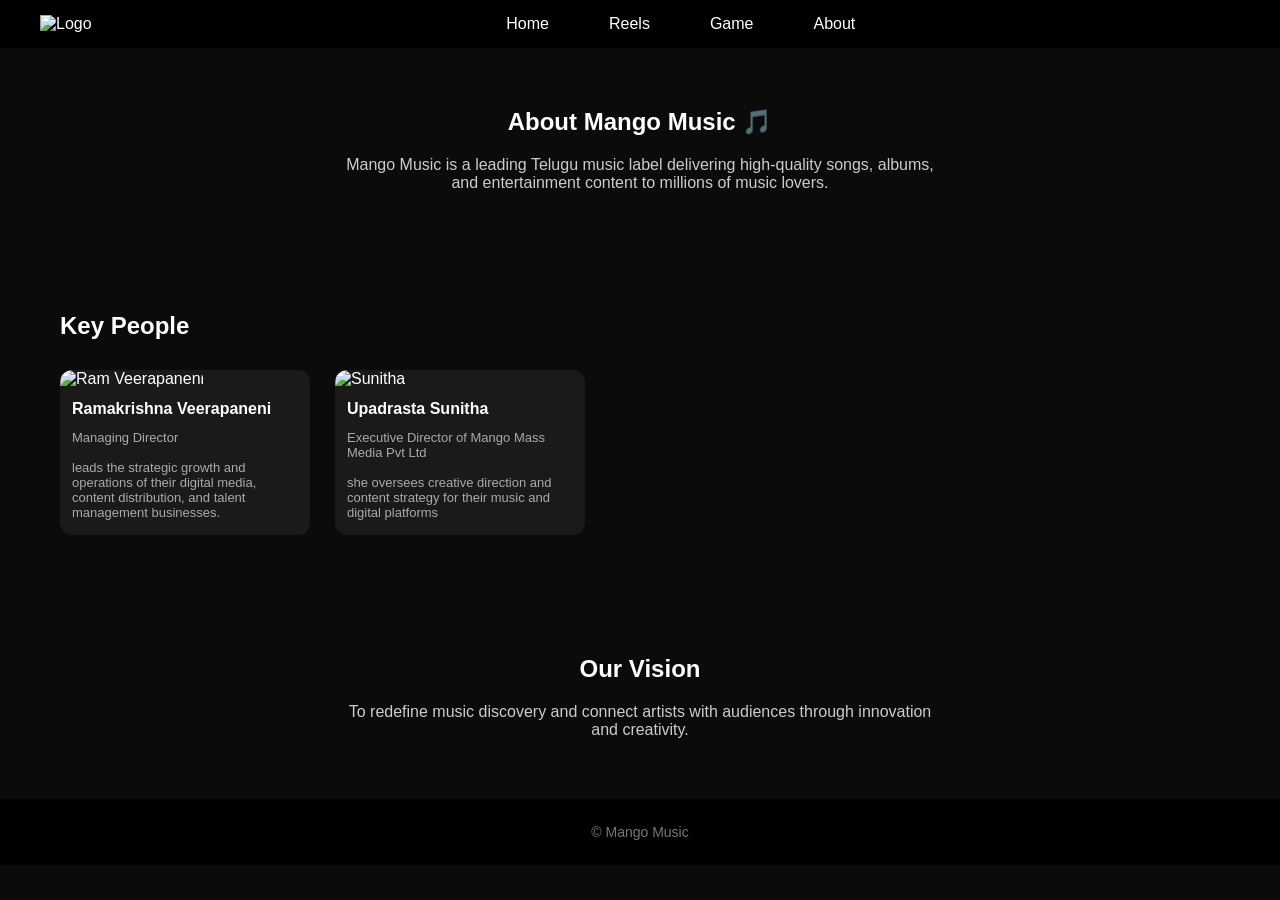
==== about.html @ 7d5cc9be "Add files via upload" ====
<!DOCTYPE html>
<html lang="en">
<head>
  <meta charset="UTF-8">
  <title>About - Mango Music</title>
  <link rel="stylesheet" href="style.css">
</head>

<body>

<!-- NAVBAR -->
<header class="navbar">
  <div class="logo-container">
    <img src="assets/images/logo.png" alt="Logo">
  </div>

  <nav>
    <a href="index.html">Home</a>
    <a href="reels.html">Reels</a>
    <a href="game.html">Game</a>
    <a href="about.html">About</a>
  </nav>
</header>

<!-- ABOUT SECTION -->
<section class="about">
  <h1>About Mango Music 🎵</h1>
  <p>
    Mango Music is a leading Telugu music label delivering high-quality songs,
    albums, and entertainment content to millions of music lovers.
  </p>
</section>

<!-- TEAM SECTION -->
<section class="team">
  <h2>Key People</h2>

  <div class="cards">

    <!-- Ram -->
    <div class="card">
      <img src="assets/images/ram.jpg" alt="Ram Veerapaneni">
      <h3>Ramakrishna Veerapaneni</h3>
      <p>Managing Director</p>
      <p>leads the strategic growth and operations of their digital media, content distribution, and talent management businesses.</p>
    </div>

    <!-- Sunitha -->
    <div class="card">
      <img src="assets/images/sunitha.jpg" alt="Sunitha">
      <h3>Upadrasta Sunitha</h3>
      <p>Executive Director of Mango Mass Media Pvt Ltd</p>
      <p>she oversees creative direction and content strategy for their music and digital platforms</p>
    </div>

  </div>
</section>

<!-- VISION SECTION -->
<section class="about">
  <h2>Our Vision</h2>
  <p>
    To redefine music discovery and connect artists with audiences
    through innovation and creativity.
  </p>
</section>

<!-- FOOTER -->
<footer>
  <p>© Mango Music</p>
</footer>

</body>
</html>
---- style.css ----
/* RESET */
* {
  margin: 0;
  padding: 0;
  box-sizing: border-box;
}

body {
  font-family: 'Segoe UI', sans-serif;
  background-color: #0b0b0b;
  color: #ffffff;
}
.game p {
  margin-bottom: 20px;
}

#playBtn {
  margin-bottom: 25px;
}
 .category {
  display: flex;
  gap: 15px;
  justify-content: center;
  margin-bottom: 20px;
}

.person-list {
  display: flex;
  flex-wrap: wrap;
  gap: 20px;
  justify-content: center;
}

.person {
  text-align: center;
  cursor: pointer;
}

.person img {
  width: 120px;
  height: 120px;
  border-radius: 50%;

  object-fit: cover;
  object-position: top; /* 🔥 KEY FIX */

  border: 3px solid gold;
}

.person p {
  margin-top: 5px;
}

#options button {
  display: block;
  margin: 10px auto;
  width: 250px;
}
.category-grid {
  display: grid;
  grid-template-columns: repeat(2, 1fr);
  gap: 20px;
  padding: 20px;
}

/* CATEGORY GRID */
.category-grid {
  display: grid;
  grid-template-columns: repeat(2, 1fr);
  gap: 30px;
  max-width: 500px;
  margin: 30px auto;
}

/* CATEGORY CARD (BUTTON STYLE) */
/* ===== CATEGORY GRID ===== */
.category-grid {
  display: grid;
  grid-template-columns: repeat(2, 1fr);
  gap: 30px;
  max-width: 500px;
  margin: 30px auto;
}

/* ===== CATEGORY CARD ===== */
.cat-card {
  background: #111;
  padding: 20px;
  border-radius: 16px;
  cursor: pointer;
  border: 1px solid #222;
  transition: all 0.3s ease;
  text-align: center;
}

/* IMAGE */
.cat-card img {
  width: 100%;
  height: 150px;
  object-fit: cover;
  border-radius: 12px;
}

/* TEXT */
.cat-card p {
  margin-top: 12px;
  font-size: 16px;
}

/* HOVER */
.cat-card:hover {
  transform: scale(1.05);
  border: 1px solid #ffb400;
}
.cat-card img {
  pointer-events: none;
}
/* PERSON GRID */
.person-grid {
  display: grid;
  grid-template-columns: repeat(3, 1fr);
  gap: 25px;
  max-width: 500px;
  margin: 25px auto;
}

/* PERSON CARD */
.person {
  text-align: center;
  cursor: pointer;
  transition: 0.3s;
}

/* IMAGE */
.person img {
  width: 80px;
  height: 80px;
  border-radius: 50%;
  object-fit: cover;
  transition: 0.3s;
}

/* NAME */
.person p {
  margin-top: 8px;
  font-size: 14px;
}

/* HOVER */
.person:hover img {
  transform: scale(1.1);
}

/* ACTIVE (SELECTED) */
.person.active img {
  border: 3px solid #ffb703;
  box-shadow: 0 0 15px #ffb703;
  transform: scale(1.1);
}
/* NEXT BUTTON CONTAINER */
.next-container {
  display: flex;
  justify-content: center; /* center alignment */
  margin-top: 30px;
}

/* NEXT BUTTON */
.next-btn {
  background: #ffb703;
  color: black;
  border: none;
  padding: 12px 28px;
  border-radius: 30px;
  font-size: 16px;
  cursor: pointer;
  transition: 0.3s;
}

/* DISABLED STYLE (important fix) */
.next-btn:disabled {
  background: #ffb703; /* keep yellow */
  opacity: 0.5;        /* slightly faded */
  cursor: not-allowed;
}

/* HOVER */
/* ONLY ACTIVE BUTTON CAN HOVER */
.next-btn.active {
  opacity: 1;
  cursor: pointer;
  box-shadow: 0 0 15px #ffb703;
}

.next-btn.active:hover {
  transform: scale(1.05);
}
/* PERSON SECTION */
#personSection {
  text-align: center;
  margin-top: 30px;
}

/* SEARCH BOX */
#personSearch {
  padding: 10px;
  width: 250px;
  border-radius: 20px;
  border: none;
  margin: 15px 0;
}

/* GRID */
.person-grid {
  display: grid;
  grid-template-columns: repeat(3, 1fr);
  gap: 25px;
  max-width: 500px;
  margin: auto;
}

/* PERSON */
.person {
  cursor: pointer;
  text-align: center;
}

/* IMAGE */
.person img {
  width: 80px;
  height: 80px;
  border-radius: 50%;
  object-fit: cover;
}

/* ACTIVE */
.person.active img {
  border: 3px solid #ffb703;
  box-shadow: 0 0 15px #ffb703;
}
/* BUTTON CONTAINER */
.person-actions {
  display: flex;
  justify-content: center;
  gap: 20px;
  margin-top: 25px;
}

/* BACK BUTTON */
.back-btn {
  background: transparent;
  color: white;
  border: 1px solid #555;
  padding: 10px 22px;
  border-radius: 25px;
  cursor: pointer;
  transition: 0.3s;
}

.back-btn:hover {
  border-color: #ffb703;
  color: #ffb703;
}

/* NEXT BUTTON (PERSON SCREEN) */
.person-actions .next-btn {
  background: #ffb703;
  color: black;
  border: none;
  padding: 10px 22px;
  border-radius: 25px;
  opacity: 0.4;
  cursor: not-allowed;
  transition: 0.3s;
}

/* ACTIVE */
.person-actions .next-btn.active {
  opacity: 1;
  cursor: pointer;
  box-shadow: 0 0 12px #ffb703;
}
/* ✅ ACTIVE (IMPORTANT) */
.cat-card.active {
  border: 2px solid #ffb400;
  background: #1a1a1a;
  transform: scale(1.05);
  box-shadow: 0 0 20px rgba(255, 180, 0, 0.6);
}
.person-grid {
  display: grid;
  grid-template-columns: repeat(2, 1fr);
  gap: 20px;
  padding: 20px;
}

.person img {
  width: 80px;
  height: 80px;
  border-radius: 50%;
  object-fit: cover;
}

.hidden {
  display: none;
}
/* NAVBAR FIXED */
.navbar {
  display: flex;
  align-items: center;
  justify-content: space-between;
  padding: 15px 40px;
  background: #000;
}

/* LOGO */
.logo-container img {
  height: 45px;
}

/* SEARCH CENTER */
.search-container {
  flex: 1;
  display: flex;
  justify-content: center;
}

#searchInput {
  width: 300px;
  padding: 10px 15px;
  border-radius: 25px;
  border: none;
  outline: none;
}

/* NAV LINKS */
nav {
  display: flex;
  align-items: center;
}

nav a {
  color: white;
  margin-left: 25px;
  text-decoration: none;
  font-size: 16px;
}

nav a:hover {
  color: #ffb703;
}

.logo-container img {
  height: 50px;
}

nav a {
  color: #fff;
  margin-left: 30px;
  text-decoration: none;
  font-size: 16px;
  transition: 0.3s;
}

nav a:hover {
  color: #ffb703;
}
/* SEARCH BOX WITH ICON */
.search-box {
  position: relative;
  width: 300px;
}

.search-box input {
  width: 100%;
  padding: 10px 40px 10px 15px; /* space for icon */
  border-radius: 25px;
  border: none;
  outline: none;
}

.search-icon {
  position: absolute;
  right: 15px;
  top: 50%;
  transform: translateY(-50%);
  font-size: 16px;
  color: #555;
}
/* HERO SECTION */
.hero {
  height: 85vh;
  background: url('assets/images/hero.jpg') center/cover no-repeat;
  display: flex;
  align-items: center;
  justify-content: center;
  text-align: center;
  position: relative;
}

.hero::after {
  content: "";
  position: absolute;
  width: 100%;
  height: 100%;
  background: rgba(0,0,0,0.6);
  top: 0;
  left: 0;
}

.hero-content {
  position: relative;
  z-index: 2;
}

.hero h2 {
  font-size: 48px;
  margin-bottom: 15px;
}

.hero p {
  font-size: 18px;
  color: #ccc;
}

.hero button {
  margin-top: 25px;
  padding: 12px 25px;
  border: none;
  border-radius: 25px;
  background: #ffb703;
  color: #000;
  font-size: 16px;
  cursor: pointer;
  transition: 0.3s;
}

.hero button:hover {
  transform: scale(1.05);
}
.hero::after {
  background: rgba(0,0,0,0.6);
}
/* GENERAL SECTIONS */
section {
  padding: 60px;
}

h2 {
  margin-bottom: 20px;
}

/* CARDS (Trending + Team) */
.cards {
  display: flex;
  gap: 25px;
  flex-wrap: wrap;
}

.card {
  background: #1a1a1a;
  border-radius: 12px;
  overflow: hidden;
  width: 220px;
  transition: 0.3s;
  cursor: pointer;
}

.card:hover {
  transform: translateY(-8px);
}

.card img {
  width: 100%;
  height: 180px;
  object-fit: cover;
  object-position: top; /* IMPORTANT FIX */
  border-top-left-radius: 12px;
  border-top-right-radius: 12px;
}

.card h3 {
  margin: 12px;
  font-size: 16px;
}

.card p {
  margin: 0 12px 15px;
  font-size: 13px;
  color: #aaa;
}

/* MOOD SECTION */
/* MOOD GRID */
.mood-grid {
  display: flex;
  flex-wrap: wrap;
  gap: 15px;
  margin-top: 20px;
}

/* MOOD BUTTONS */
.mood-grid button {
  padding: 10px 18px;
  border-radius: 25px;
  border: 1px solid #333;
  background: transparent;
  color: #ccc;
  cursor: pointer;
  transition: 0.3s;
}

/* HOVER EFFECT */
.mood-grid button:hover {
  background: #ffb703;
  color: black;
  border-color: #ffb703;
}

/* GAME SECTION */
.game {
  text-align: center;
}

.game p {
  color: #aaa;
  margin-bottom: 20px;
}

.game-btn {
  background: #ffb703;
  padding: 12px 30px;
  border-radius: 30px;
  border: none;
  font-size: 16px;
  cursor: pointer;
  transition: 0.3s;
}

.game-btn:hover {
  transform: scale(1.05);
}

/* ABOUT PAGE */
.about {
  padding: 60px;
  text-align: center;
}

.about h1, .about h2 {
  margin-bottom: 20px;
}

.about p {
  max-width: 600px;
  margin: auto;
  color: #ccc;
}
/* SECTION WRAPPER */
.mood-section {
  padding: 60px 80px;
}

/* HEADING FIX */
.section-title {
  margin-bottom: 25px;
  font-size: 28px;
}

/* CENTER ALIGN GRID */
.mood-grid {
  display: flex;
  flex-wrap: wrap;
  gap: 15px;
  justify-content: center; /* 🔥 THIS FIXES LEFT ISSUE */
}

/* BUTTON STYLE */
.mood-grid button {
  padding: 10px 18px;
  border-radius: 25px;
  border: 1px solid #333;
  background: transparent;
  color: #ccc;
  cursor: pointer;
  transition: 0.3s;
}
/* AUTH BUTTONS */
.auth-buttons {
  display: flex;
  gap: 10px;
  margin-left: 20px;
}

.auth-buttons button {
  padding: 6px 12px;
  border-radius: 20px;
  border: 1px solid #333;
  background: transparent;
  color: #ccc;
  cursor: pointer;
  font-size: 12px;
}

.auth-buttons button:hover {
  background: #ffb703;
  color: black;
}
/* HOVER */
.mood-grid button:hover {
  background: #ffb703;
  color: black;
}
/* TEAM SECTION */
.team {
  padding: 60px;
}

.team h2 {
  margin-bottom: 30px;
}

.team .card {
  width: 250px;
}

.team img {
  height: 200px;
  object-fit: cover;
}
.next-container {
  display: flex;
  justify-content: center;
}

.person-actions {
  display: none;
  justify-content: center;
  gap: 20px;
}
#options button {
  display: block;
  margin: 12px auto;
  padding: 14px;
  width: 260px;
  border-radius: 30px;
  border: none;
  background: #1a1a1a;
  color: white;
  transition: 0.3s;
  font-size: 15px;
}

#options button:hover {
  transform: scale(1.05);
  background: #ffb703;
  color: black;
}

/* RESULT SCREEN */
.result-card {
  background: #111;
  padding: 30px;
  border-radius: 20px;
  text-align: center;
  box-shadow: 0 0 25px #ffb703;
}

.result-card h2 {
  margin-bottom: 20px;
}

.result-card button {
  margin-top: 20px;
  padding: 12px 25px;
  border-radius: 30px;
  border: none;
  background: #ffb703;
  cursor: pointer;
}

.quiz-header {
  display: flex;
  justify-content: space-between;
  align-items: center;
  margin-bottom: 20px;
}

#quizPersonImg {
  width: 50px;
  height: 50px;
  border-radius: 50%;
}

#timer {
  font-size: 14px;
  color: #ffb703;
}

/* LOGIN POPUP */
.login-popup {
  display: none;   /* 🔥 FIX */
  position: fixed;
  top: 0;
  left: 0;
  width: 100%;
  height: 100%;
  background: rgba(0,0,0,0.8);
  align-items: center;
  justify-content: center;
  z-index: 2000;
}

.login-box {
  background: #1a1a1a;
  padding: 40px;
  border-radius: 10px;
  text-align: center;
  width: 300px;
}

.google-btn {
  display: block;
  width: 100%;
  margin-top: 15px;
  padding: 12px;
  background: #4285F4;
  color: white;
  border: none;
  border-radius: 5px;
  cursor: pointer;
}

.guest-btn {
  display: block;
  width: 100%;
  margin-top: 10px;
  padding: 12px;
  background: #ffb703;
  border: none;
  border-radius: 5px;
  cursor: pointer;
}
/* GAME PAGE */
.game-section {
  text-align: center;
  padding: 60px;
}

.options {
  margin-top: 30px;
}

.options button {
  display: block;
  margin: 10px auto;
  padding: 12px 20px;
  width: 250px;
  border: none;
  border-radius: 8px;
  background: #1a1a1a;
  color: white;
  cursor: pointer;
  transition: 0.3s;
}

.options button:hover {
  background: #ffb703;
  color: black;
}
/* TABS */
.tabs {
  display: flex;
  gap: 20px;
  margin-bottom: 30px;
}

.tab {
  padding: 10px 20px;
  border: none;
  border-radius: 20px;
  background: #1a1a1a;
  color: white;
  cursor: pointer;
}

.tab.active {
  background: #ffb703;
  color: black;
}

/* TAB CONTENT */
.tab-content {
  display: flex;
  flex-wrap: wrap;
  gap: 25px;
}

.hidden {
  display: none;
}

/* VIEW MORE */
/* VIEW MORE FIXED CENTER */
.view-more {
  width: 100%;
  text-align: center;
  margin-top: 30px;
  color: #ffb703;
  font-weight: 500;
  cursor: pointer;
}
/* REELS PAGE */
.reels-container {
  height: 100vh;
  overflow-y: scroll;
  scroll-snap-type: y mandatory;
}

.reel {
  position: relative;
  height: 100vh;
  scroll-snap-align: start;
}

.reel video {
  width: 100%;
  height: 100%;
  object-fit: cover;
}

.reel-info {
  position: absolute;
  bottom: 40px;
  left: 20px;
}

.reel-info h3 {
  font-size: 20px;
}

.reel-info p {
  color: #ccc;
  margin-bottom: 10px;
}

.reel-info button {
  padding: 10px 20px;
  border: none;
  border-radius: 20px;
  background: #ffb703;
  cursor: pointer;
}
/* NAV RIGHT */
.nav-right {
  display: flex;
  align-items: center;
}

/* SEARCH BAR */
#searchInput {
  padding: 8px 12px;
  border-radius: 20px;
  border: none;
  margin-right: 20px;
  outline: none;
}
/* FOOTER */
footer {
  text-align: center;
  padding: 25px;
  background: #000;
  color: #777;
  font-size: 14px;
}
/* RESET */
* {
  margin: 0;
  padding: 0;
  box-sizing: border-box;
}

body {
  font-family: 'Segoe UI', sans-serif;
  background-color: #0b0b0b;
  color: #ffffff;
}
.game p {
  margin-bottom: 20px;
}

#playBtn {
  margin-bottom: 25px;
}
 .category {
  display: flex;
  gap: 15px;
  justify-content: center;
  margin-bottom: 20px;
}

.person-list {
  display: flex;
  flex-wrap: wrap;
  gap: 20px;
  justify-content: center;
}

.person {
  text-align: center;
  cursor: pointer;
}

.person img {
  width: 80px;
  height: 80px;
  border-radius: 50%;
  object-fit: cover;
}

.person p {
  margin-top: 5px;
}

#options button {
  display: block;
  margin: 10px auto;
  width: 250px;
}
.category-grid {
  display: grid;
  grid-template-columns: repeat(2, 1fr);
  gap: 20px;
  padding: 20px;
}

.cat-card {
  text-align: center;
  cursor: pointer;
}

.cat-card img {
  width: 100px;
  height: 100px;
  border-radius: 12px;
  object-fit: cover;
}

.person-grid {
  display: grid;
  grid-template-columns: repeat(3, 1fr);
  gap: 25px;
  justify-items: center;
}

.person-card img {
  width: 100px;
  height: 100px;
  border-radius: 50%;
  object-fit: cover;
}

.person img {
  width: 80px;
  height: 80px;
  border-radius: 50%;
  object-fit: cover;
}

.hidden {
  display: none;
}
/* NAVBAR FIXED */  
.navbar {
  display: flex;
  align-items: center;
  justify-content: space-between;
  padding: 15px 40px;
}
.navbar nav {
  display: flex;
  gap: 30px;
  justify-content: center;
  flex: 1;   /* 🔥 pushes to center */
}

.navbar nav a {
  text-decoration: none;
  color: white;
  font-weight: 500;
}

.logo-container img {
  height: 60px;   /* 🔥 increased */
  cursor: pointer;
}

.search-container {
  display: flex;
  justify-content: center;
  margin: 40px 0;
}

.search-box input {
  width: 400px;
  padding: 12px 20px;
  border-radius: 30px;
  border: none;
  outline: none;
}

/* SEARCH CENTER */
.search-container {
  flex: 1;
  display: flex;
  justify-content: center;
}
/* MENU ICON */
.menu-icon {
  font-size: 26px;
  cursor: pointer;
  color: white;
  margin-left: 20px;
}

/* SIDE MENU */
.side-menu {
  position: fixed;
  top: 0;
  right: -250px; /* hidden initially */
  width: 250px;
  height: 100%;
  background: #111;
  padding: 20px;
  transition: 0.3s;
  z-index: 999;
}

/* ACTIVE MENU */
.side-menu.active {
  right: 0;
}

/* MENU LINKS */
.side-menu a {
  display: block;
  color: white;
  padding: 12px 0;
  text-decoration: none;
  font-size: 18px;
}

/* CLOSE BUTTON */
.close-btn {
  font-size: 22px;
  margin-bottom: 20px;
  cursor: pointer;
}
#searchInput {
  width: 300px;
  padding: 10px 15px;
  border-radius: 25px;
  border: none;
  outline: none;
}

/* NAV LINKS */
nav {
  display: flex;
  align-items: center;
}

nav a {
  color: white;
  margin-left: 25px;
  text-decoration: none;
  font-size: 16px;
}

nav a:hover {
  color: #ffb703;
}

.logo-container img {
  height: 50px;
}

nav a {
  color: #fff;
  margin-left: 30px;
  text-decoration: none;
  font-size: 16px;
  transition: 0.3s;
}

nav a:hover {
  color: #ffb703;
}
/* SEARCH BOX WITH ICON */
.search-box {
  position: relative;
  width: 300px;
}

.search-box input {
  width: 100%;
  padding: 10px 40px 10px 15px; /* space for icon */
  border-radius: 25px;
  border: none;
  outline: none;
}

.search-icon {
  position: absolute;
  right: 15px;
  top: 50%;
  transform: translateY(-50%);
  font-size: 16px;
  color: #555;
}
/* HERO SECTION */
.hero {
  height: 85vh;
  background: url('assets/images/hero.jpg') center/cover no-repeat;
  display: flex;
  align-items: center;
  justify-content: center;
  text-align: center;
  position: relative;
}

.hero::after {
  content: "";
  position: absolute;
  width: 100%;
  height: 100%;
  background: rgba(0,0,0,0.6);
  top: 0;
  left: 0;
}

.hero-content {
  position: relative;
  z-index: 2;
}

.hero h2 {
  font-size: 48px;
  margin-bottom: 15px;
}

.hero p {
  font-size: 18px;
  color: #ccc;
}

.hero button {
  margin-top: 25px;
  padding: 12px 25px;
  border: none;
  border-radius: 25px;
  background: #ffb703;
  color: #000;
  font-size: 16px;
  cursor: pointer;
  transition: 0.3s;
}

.hero button:hover {
  transform: scale(1.05);
}
.hero::after {
  background: rgba(0,0,0,0.6);
}
/* GENERAL SECTIONS */
section {
  padding: 60px;
}

h2 {
  margin-bottom: 20px;
}

/* CARDS (Trending + Team) */
.cards {
  display: flex;
  gap: 25px;
  flex-wrap: wrap;
}

.card {
  background: #1a1a1a;
  border-radius: 12px;
  overflow: hidden;
  width: 220px;
  transition: 0.3s;
  cursor: pointer;
}

.card:hover {
  transform: translateY(-8px);
}

.card img {
  width: 100%;
  height: 180px;
  object-fit: cover;
  object-position: top; /* IMPORTANT FIX */
  border-top-left-radius: 12px;
  border-top-right-radius: 12px;
}

.card h3 {
  margin: 12px;
  font-size: 16px;
}

.card p {
  margin: 0 12px 15px;
  font-size: 13px;
  color: #aaa;
}

/* MOOD SECTION */
/* MOOD GRID */
.mood-grid {
  display: flex;
  flex-wrap: wrap;
  gap: 15px;
  margin-top: 20px;
}

/* MOOD BUTTONS */
.mood-grid button {
  padding: 10px 18px;
  border-radius: 25px;
  border: 1px solid #333;
  background: transparent;
  color: #ccc;
  cursor: pointer;
  transition: 0.3s;
}

/* HOVER EFFECT */
.mood-grid button:hover {
  background: #ffb703;
  color: black;
  border-color: #ffb703;
}

/* GAME SECTION */
.game {
  text-align: center;
}

.game p {
  color: #aaa;
  margin-bottom: 20px;
}

.game-btn {
  background: #ffb703;
  padding: 12px 30px;
  border-radius: 30px;
  border: none;
  font-size: 16px;
  cursor: pointer;
  transition: 0.3s;
}

.game-btn:hover {
  transform: scale(1.05);
}

/* ABOUT PAGE */
.about {
  padding: 60px;
  text-align: center;
}

.about h1, .about h2 {
  margin-bottom: 20px;
}

.about p {
  max-width: 600px;
  margin: auto;
  color: #ccc;
}
/* SECTION WRAPPER */
.mood-section {
  padding: 60px 80px;
}

/* HEADING FIX */
.section-title {
  margin-bottom: 25px;
  font-size: 28px;
}

/* CENTER ALIGN GRID */
.mood-grid {
  display: flex;
  flex-wrap: wrap;
  gap: 15px;
  justify-content: center; /* 🔥 THIS FIXES LEFT ISSUE */
}

/* BUTTON STYLE */
.mood-grid button {
  padding: 10px 18px;
  border-radius: 25px;
  border: 1px solid #333;
  background: transparent;
  color: #ccc;
  cursor: pointer;
  transition: 0.3s;
}
/* AUTH BUTTONS */
.auth-buttons {
  display: flex;
  gap: 10px;
  margin-left: 20px;
}

.auth-buttons button {
  padding: 6px 12px;
  border-radius: 20px;
  border: 1px solid #333;
  background: transparent;
  color: #ccc;
  cursor: pointer;
  font-size: 12px;
}

.auth-buttons button:hover {
  background: #ffb703;
  color: black;
}
/* HOVER */
.mood-grid button:hover {
  background: #ffb703;
  color: black;
}
/* TEAM SECTION */
.team {
  padding: 60px;
}

.team h2 {
  margin-bottom: 30px;
}

.team .card {
  width: 250px;
}

.team img {
  height: 200px;
  object-fit: cover;
}



.login-box {
  background: #1a1a1a;
  padding: 40px;
  border-radius: 10px;
  text-align: center;
  width: 300px;
}

.google-btn {
  display: block;
  width: 100%;
  margin-top: 15px;
  padding: 12px;
  background: #4285F4;
  color: white;
  border: none;
  border-radius: 5px;
  cursor: pointer;
}

.guest-btn {
  display: block;
  width: 100%;
  margin-top: 10px;
  padding: 12px;
  background: #ffb703;
  border: none;
  border-radius: 5px;
  cursor: pointer;
}
/* GAME PAGE */
.game-section {
  text-align: center;
  padding: 60px;
}

.options {
  margin-top: 30px;
}

.options button {
  display: block;
  margin: 10px auto;
  padding: 12px 20px;
  width: 250px;
  border: none;
  border-radius: 8px;
  background: #1a1a1a;
  color: white;
  cursor: pointer;
  transition: 0.3s;
}

.options button:hover {
  background: #ffb703;
  color: black;
}
/* TABS */
.tabs {
  display: flex;
  gap: 20px;
  margin-bottom: 30px;
}

.tab {
  padding: 10px 20px;
  border: none;
  border-radius: 20px;
  background: #1a1a1a;
  color: white;
  cursor: pointer;
}

.tab.active {
  background: #ffb703;
  color: black;
}

#playerSection {
  margin-top: 30px;
  text-align: center;
}

#ytPlayer {
  width: 80%;
  max-width: 600px;
  border-radius: 15px;
}


.close-btn {
  font-size: 24px;        /* smaller size */
  color: white;           /* white cross */
  cursor: pointer;
  text-align: right;
  margin-bottom: 20px;

  background: none;       /* ❌ remove red circle */
  border: none;           /* no border */
}

.player {
  position: fixed;
  bottom: 20px;
  right: 20px;
  width: 400px;
  height: 225px;
  background: #000;
  border-radius: 12px;
  overflow: hidden;
  z-index: 999;
}

.player iframe {
  width: 100%;
  height: 100%;
}

.hidden {
  display: none;
}

.close-player {
  position: absolute;
  top: 5px;
  right: 10px;
  color: white;
  cursor: pointer;
  z-index: 10;
  font-size: 18px;
}

.game-buttons {
  display: flex;
  justify-content: center;   /* center both */
  gap: 20px;                 /* space between buttons */
  margin-top: 20px;
}

/* Start Playing button */
.start-btn {
  background: #ffb400;
  padding: 12px 28px;
  border-radius: 30px;
  border: none;
  font-size: 16px;
  cursor: pointer;
}

.tournament-btn {
  background: #ffb400;   /* same as Start */
  color: black;
  padding: 12px 28px;
  border-radius: 30px;
  border: none;
  font-size: 16px;
  cursor: pointer;
}

/* 👇 shift slightly left */
.game-buttons {
  display: flex;
  justify-content: center;
  gap: 35px;              /* 🔥 increased spacing */
  margin-top: 20px;
  transform: translateX(-20px);
}

.hero-select {
  display: flex;
  align-items: center;
  justify-content: center;
  gap: 40px;
  margin-top: 30px;
}

.hero-card {
  text-align: center;
  cursor: pointer;
}

.hero-card img {
  width: 120px;
  height: 120px;
  border-radius: 50%;
  object-fit: cover;
  border: 3px solid gold;
}

.vs-text {
  font-size: 28px;
  font-weight: bold;
  color: gold;
}

#tOptions button {
  display: block;
  margin: 10px auto;
  padding: 10px 20px;
}

#tournamentSection {
  display: flex;
  flex-direction: column;
  align-items: center;
  justify-content: center;
}

.tournament-container {
  text-align: center;
  width: 100%;
}

.hero-row {
  display: flex;
  justify-content: center;
  align-items: center;
  gap: 40px;
}

#tournamentQuiz {
  text-align: center;
  margin-top: 40px;
}

.question-box {
  font-size: 22px;
  margin-bottom: 20px;
}

.options {
  display: flex;
  flex-direction: column;
  align-items: center;
  gap: 15px;
}

.option-btn {
  padding: 12px 25px;
  border-radius: 10px;
  border: none;
  cursor: pointer;
  width: 200px;
  font-size: 16px;
}

.option-btn.correct {
  background: green;
  color: white;
}

.option-btn.wrong {
  background: red;
  color: white;
}

#tournamentSection {
  display: flex;
  flex-direction: column;
  align-items: center;   /* 🔥 center horizontally */
  justify-content: center;
  text-align: center;
  width: 100%;
}

.hero-select {
  display: flex;
  align-items: center;
  justify-content: center;  /* 🔥 center hero cards */
  gap: 60px;                /* space between */
  margin-top: 40px;
}

.hero-card {
  text-align: center;
}

.vs-text {
  font-size: 28px;
  font-weight: bold;
  color: #ffd700;
}
#tournamentSection h2 {
  text-align: center;
  width: 100%;
}

/* TAB CONTENT */
.tab-content {
  display: flex;
  flex-wrap: wrap;
  gap: 25px;
}

.hidden {
  display: none;
}

.filter-buttons {
  position: relative;
  z-index: 5; /* 🔥 bring buttons to front */
}

.filter-buttons button {
  cursor: pointer;
  pointer-events: auto;
}

#confetti, canvas {
  pointer-events: none; /* 🔥 prevents blocking clicks */
}

button {
  position: relative;
  z-index: 10;
}

.filter-buttons button:hover {
  transform: scale(1.05);
}

/* VIEW MORE */
.mood-btn.active-mood {
  background: gold;
  color: black;
  transform: scale(1.05);
}

.mood-actions {
  margin-top: 20px;
  text-align: center;
}

.mood-actions button {
  margin: 10px;
  padding: 12px 20px;
  border-radius: 25px;
  border: none;
  cursor: pointer;
  font-weight: bold;
}

#moodActions button:disabled,
.mood-actions button:disabled {
  opacity: 1; /* keep text visible */
  cursor: not-allowed;
  background: #333;
  color: #aaa; /* visible text */
  border: 1px solid #555;
}

.mood-actions button {
  background: #111;
  color: white;
  border: 1px solid gold;
}
/* VIEW MORE FIXED CENTER */
.view-more {
  width: 100%;
  text-align: center;
  margin-top: 30px;
  color: #ffb703;
  font-weight: 500;
  cursor: pointer;
}
/* REELS PAGE */
.reels-container {
  height: 100vh;
  overflow-y: scroll;
  scroll-snap-type: y mandatory;
}

.reel {
  position: relative;
  height: 100vh;
  scroll-snap-align: start;
}

.reel video {
  width: 100%;
  height: 100%;
  object-fit: cover;
}

.reel-info {
  position: absolute;
  bottom: 40px;
  left: 20px;
}

.reel-info h3 {
  font-size: 20px;
}

.reel-info p {
  color: #ccc;
  margin-bottom: 10px;
}

.reel-info button {
  padding: 10px 20px;
  border: none;
  border-radius: 20px;
  background: #ffb703;
  cursor: pointer;
}
/* NAV RIGHT */
.nav-right {
  display: flex;
  align-items: center;
}

/* SEARCH BAR */
#searchInput {
  padding: 8px 12px;
  border-radius: 20px;
  border: none;
  margin-right: 20px;
  outline: none;
}
/* FOOTER */
footer {
  text-align: center;
  padding: 25px;
  background: #000;
  color: #777;
  font-size: 14px;
}

/* RESPONSIVE */
@media (max-width: 768px) {
  .navbar {
    padding: 15px 20px;
  }

  section {
    padding: 40px 20px;
  }

  .hero h2 {
    font-size: 28px;
  }

  .cards {
    justify-content: center;
  }
}
#playBtn {
  margin-top: 12px;
  padding: 8px 14px;
  border-radius: 8px;
  background: #222;
  color: white;
  border: none;
  cursor: pointer;
}
.quiz-header {
  display: flex;
  justify-content: space-between;
  align-items: center;
  margin-bottom: 25px;
}

#personImage {
  width: 60px;
  height: 60px;
  border-radius: 50%;
  object-fit: cover;
  border: 3px solid gold;
}
#options button {
  display: block;
  width: 320px;
  margin: 12px auto;
  padding: 14px;
  border-radius: 25px;
  border: none;
  background: #1f1f1f;
  color: white;
  font-size: 16px;
  cursor: pointer;
  transition: 0.3s;
}

#options button:hover {
  background: gold;
  color: black;
}
.quiz-controls {
  margin-top: 25px;
  display: flex;
  justify-content: center;
  gap: 20px;
}

.quiz-controls button {
  padding: 12px 25px;
  border-radius: 25px;
  border: none;
  background: gold;
  color: black;
  font-weight: bold;
  cursor: pointer;
}
.result-screen {
  position: fixed;
  top: 0;
  left: 0;
  width: 100%;
  height: 100%;
  background: #000;
  display: flex;
  justify-content: center;
  align-items: center;
  z-index: 999;
}

.hidden {
  display: none;
}

.result-card {
  text-align: center;
  color: white;
  background: #111;
  padding: 30px;
  border-radius: 20px;
  box-shadow: 0 0 40px gold;
}

.result-img {
  width: 120px;
  height: 120px;
  border-radius: 50%;
  border: 4px solid gold;
  margin-bottom: 10px;
}

.restart-btn {
  margin-top: 20px;
  padding: 12px 25px;
  background: gold;
  border: none;
  border-radius: 25px;
  cursor: pointer;
}
.result-box {
  position: fixed;
  top: 0;
  left: 0;

  width: 100vw;
  height: 100vh;

  display: flex;
  justify-content: center;
  align-items: center;

  background: rgba(0,0,0,0.95);
  z-index: 999;

  overflow: hidden; /* important */
}

#confetti {
  position: absolute;
  top: 0;
  left: 0;
  width: 100%;
  height: 100%;
  z-index: 0;
}

.hidden {
  display: none;
}


.result-content {
  position: relative;
  z-index: 2; /* above confetti */

  width: 90%;
  max-width: 400px;
  margin: 0 auto;

  text-align: center;
  background: #111;
  padding: 30px;
  border-radius: 20px;
  box-shadow: 0 0 40px gold;
}
#confetti {
  pointer-events: none; /* 🔥 THIS FIXES CLICK ISSUE */
}
#resultImg {
  width: 120px;
  height: 120px;
  border-radius: 50%;
  border: 4px solid gold;
}

.home-link {
  margin-top: 15px;
  font-size: 14px;
  color: #ffd700;
  cursor: pointer;
  opacity: 0.8;
  transition: 0.3s;
}

.home-link:hover {
  opacity: 1;
  text-decoration: underline;
}
.home-link {
  margin-top: 15px;
  font-size: 14px;
  color: #ffd700;
  cursor: pointer;
  opacity: 0.9;
  transition: 0.3s;

  position: relative;
  z-index: 2; /* 🔥 VERY IMPORTANT */
}

.home-link:hover {
  opacity: 1;
  text-decoration: underline;
}
/* RESPONSIVE */
@media (max-width: 768px) {
  .navbar {
    padding: 15px 20px;
  }

  section {
    padding: 40px 20px;
  }

  .hero h2 {
    font-size: 28px;
  }

  .cards {
    justify-content: center;
  }
}
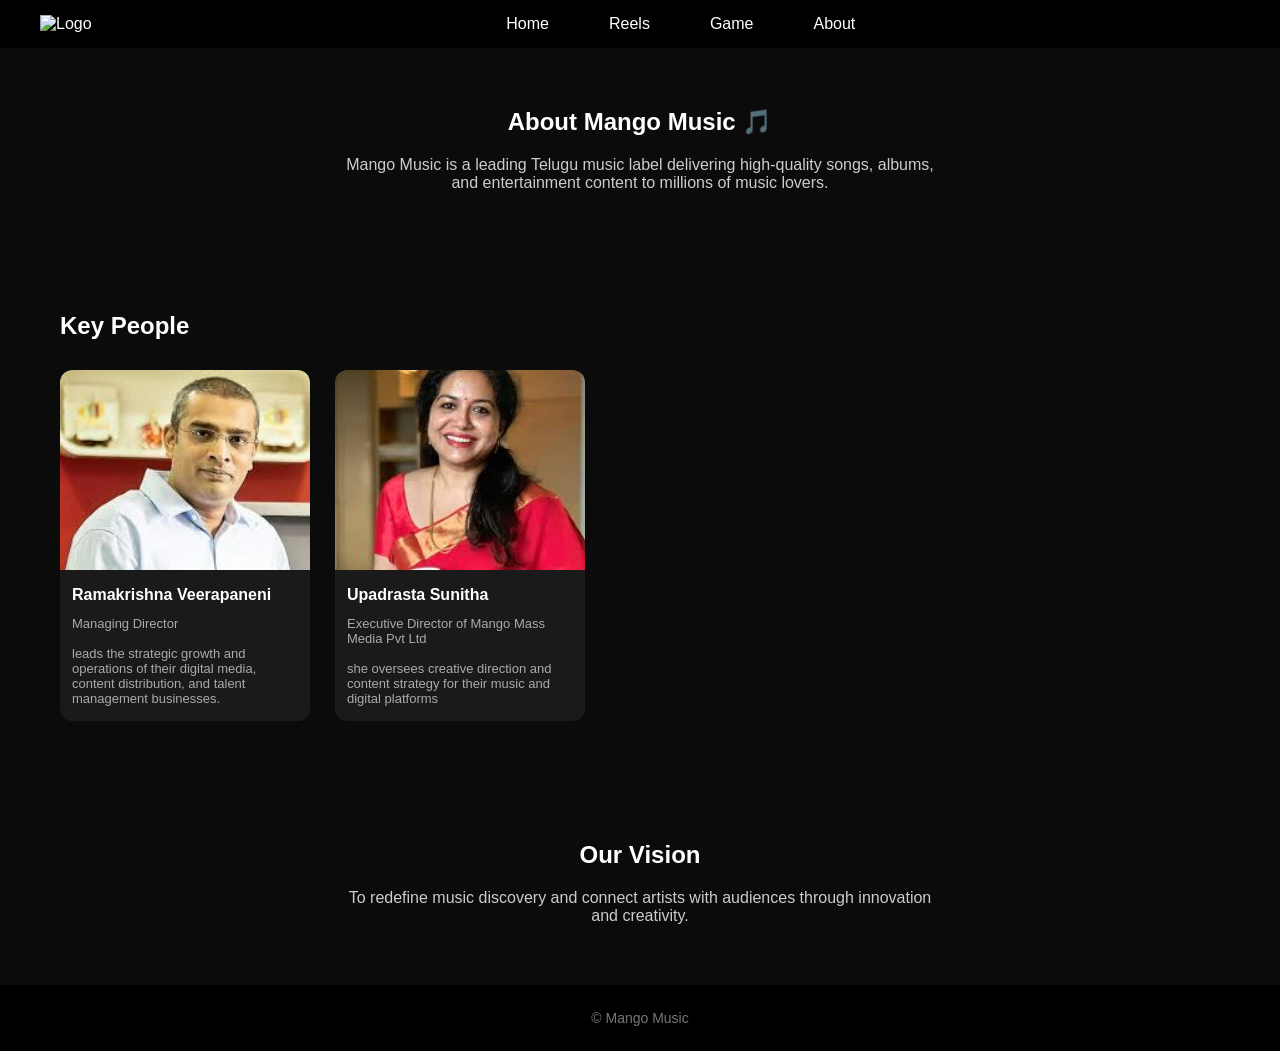
==== commit 0ce549a3: "Update about.html" ====
--- a/about.html
+++ b/about.html
@@ -11,7 +11,7 @@
 <!-- NAVBAR -->
 <header class="navbar">
   <div class="logo-container">
-    <img src="assets/images/logo.png" alt="Logo">
+    <img src="logo.png" alt="Logo">
   </div>
 
   <nav>
@@ -39,7 +39,7 @@
 
     <!-- Ram -->
     <div class="card">
-      <img src="assets/images/ram.jpg" alt="Ram Veerapaneni">
+      <img src="ram.jpg" alt="Ram Veerapaneni">
       <h3>Ramakrishna Veerapaneni</h3>
       <p>Managing Director</p>
       <p>leads the strategic growth and operations of their digital media, content distribution, and talent management businesses.</p>
@@ -47,7 +47,7 @@
 
     <!-- Sunitha -->
     <div class="card">
-      <img src="assets/images/sunitha.jpg" alt="Sunitha">
+      <img src="sunitha.jpg" alt="Sunitha">
       <h3>Upadrasta Sunitha</h3>
       <p>Executive Director of Mango Mass Media Pvt Ltd</p>
       <p>she oversees creative direction and content strategy for their music and digital platforms</p>
@@ -71,4 +71,4 @@
 </footer>
 
 </body>
-</html>+</html>
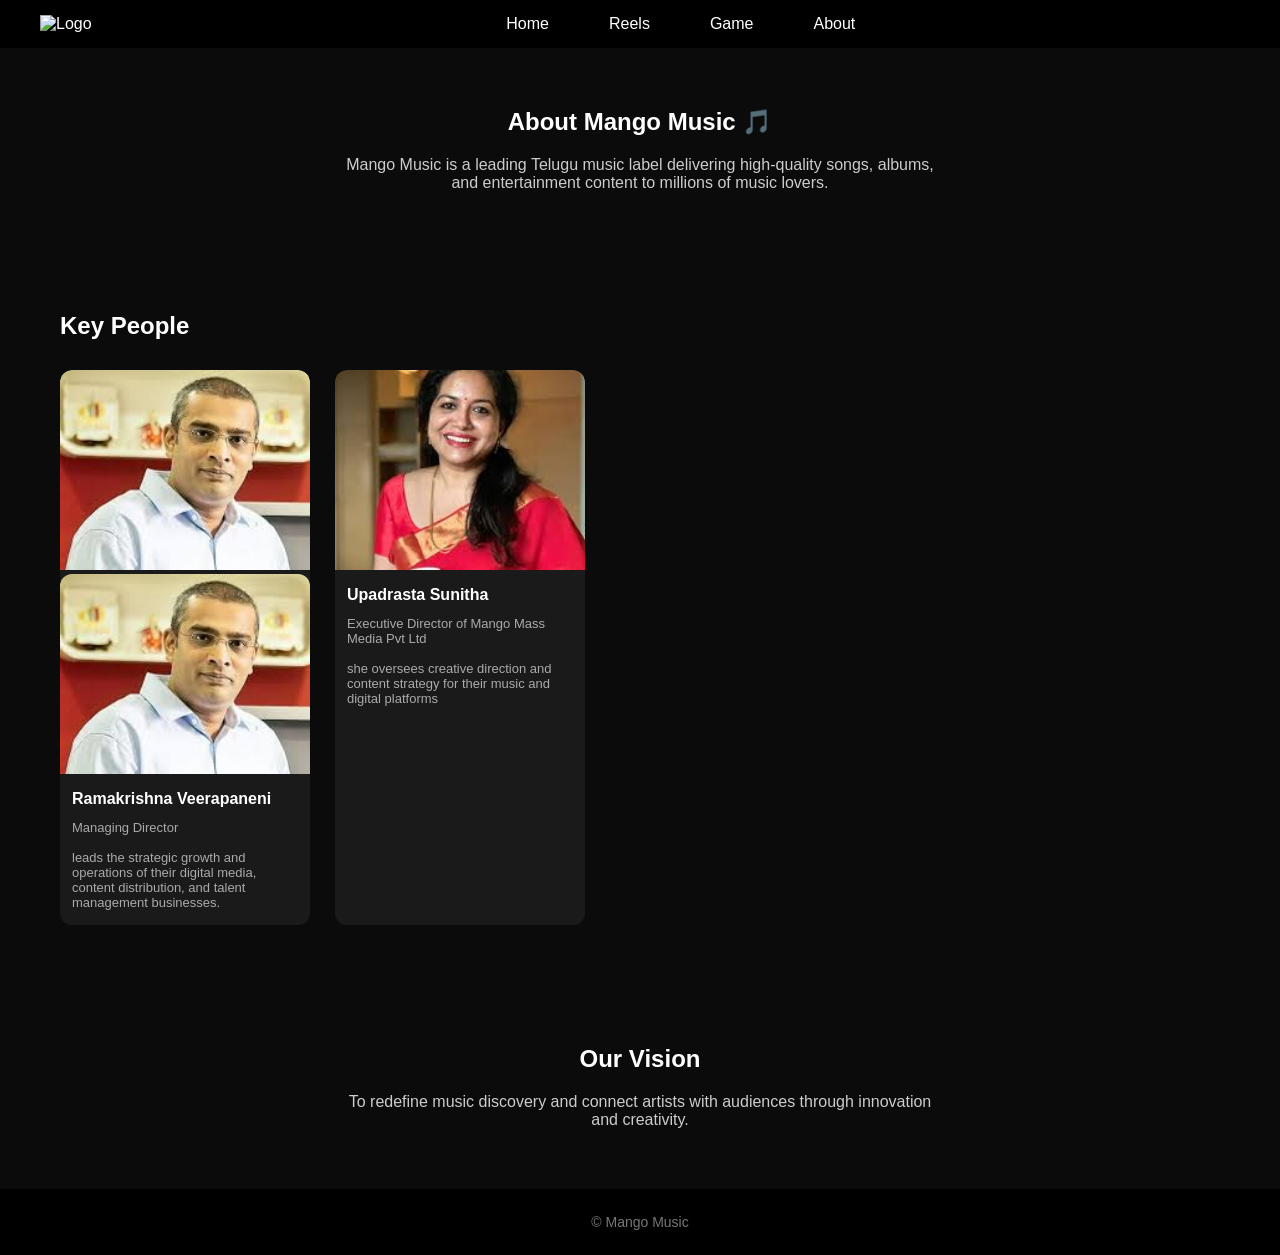
==== commit 87e30395: "Update about.html" ====
--- a/about.html
+++ b/about.html
@@ -39,6 +39,7 @@
 
     <!-- Ram -->
     <div class="card">
+      <img src="ram.jpg" width="200">
       <img src="ram.jpg" alt="Ram Veerapaneni">
       <h3>Ramakrishna Veerapaneni</h3>
       <p>Managing Director</p>
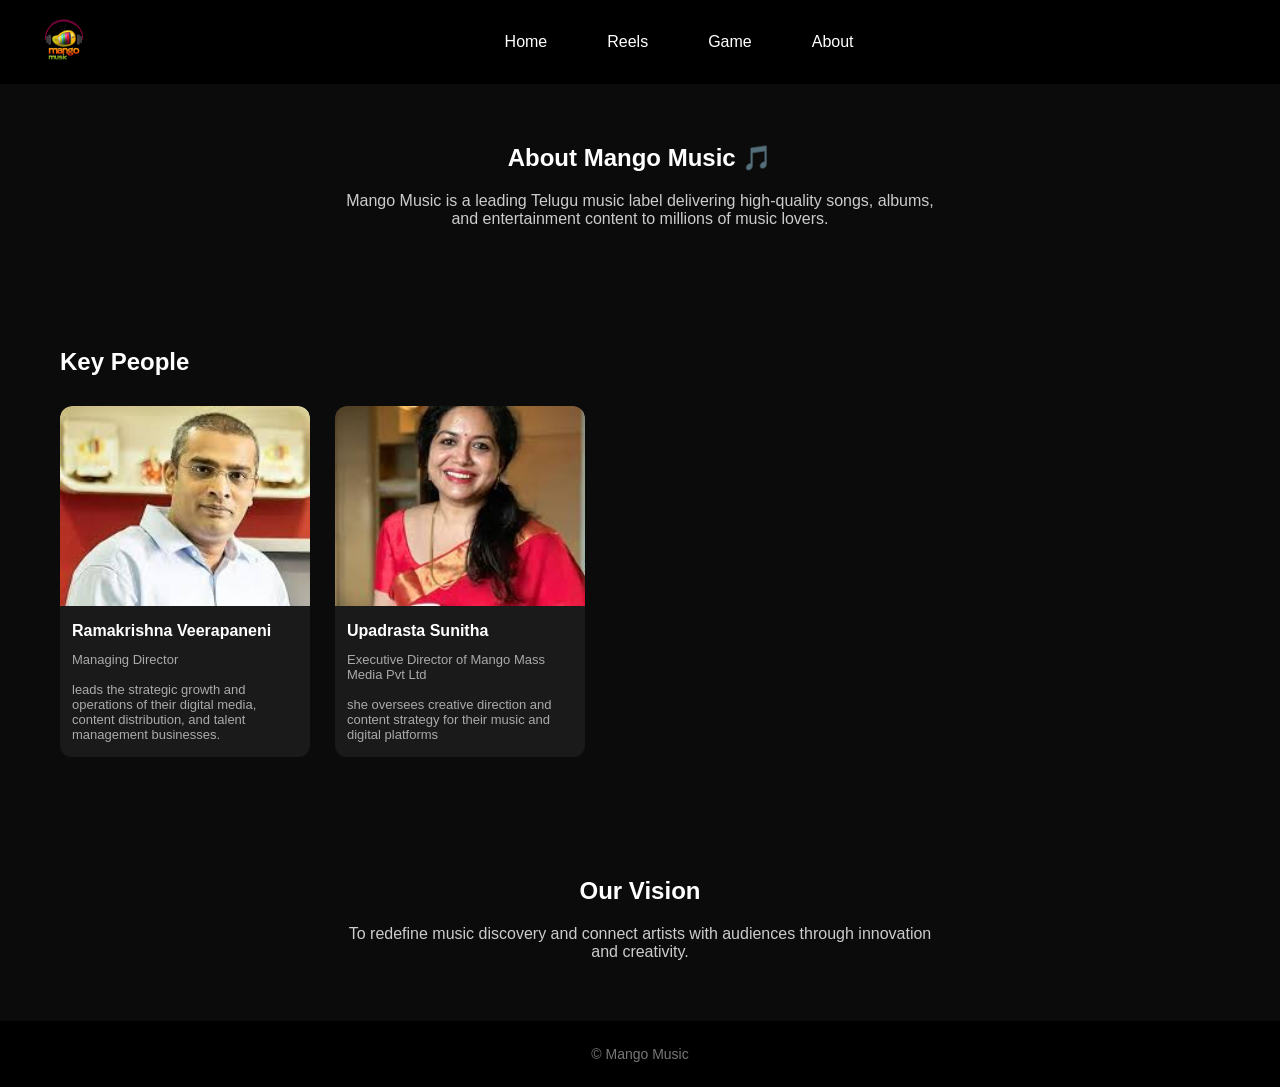
==== commit f3f22f38: "Update about.html" ====
--- a/about.html
+++ b/about.html
@@ -39,7 +39,6 @@
 
     <!-- Ram -->
     <div class="card">
-      <img src="ram.jpg" width="200">
       <img src="ram.jpg" alt="Ram Veerapaneni">
       <h3>Ramakrishna Veerapaneni</h3>
       <p>Managing Director</p>
